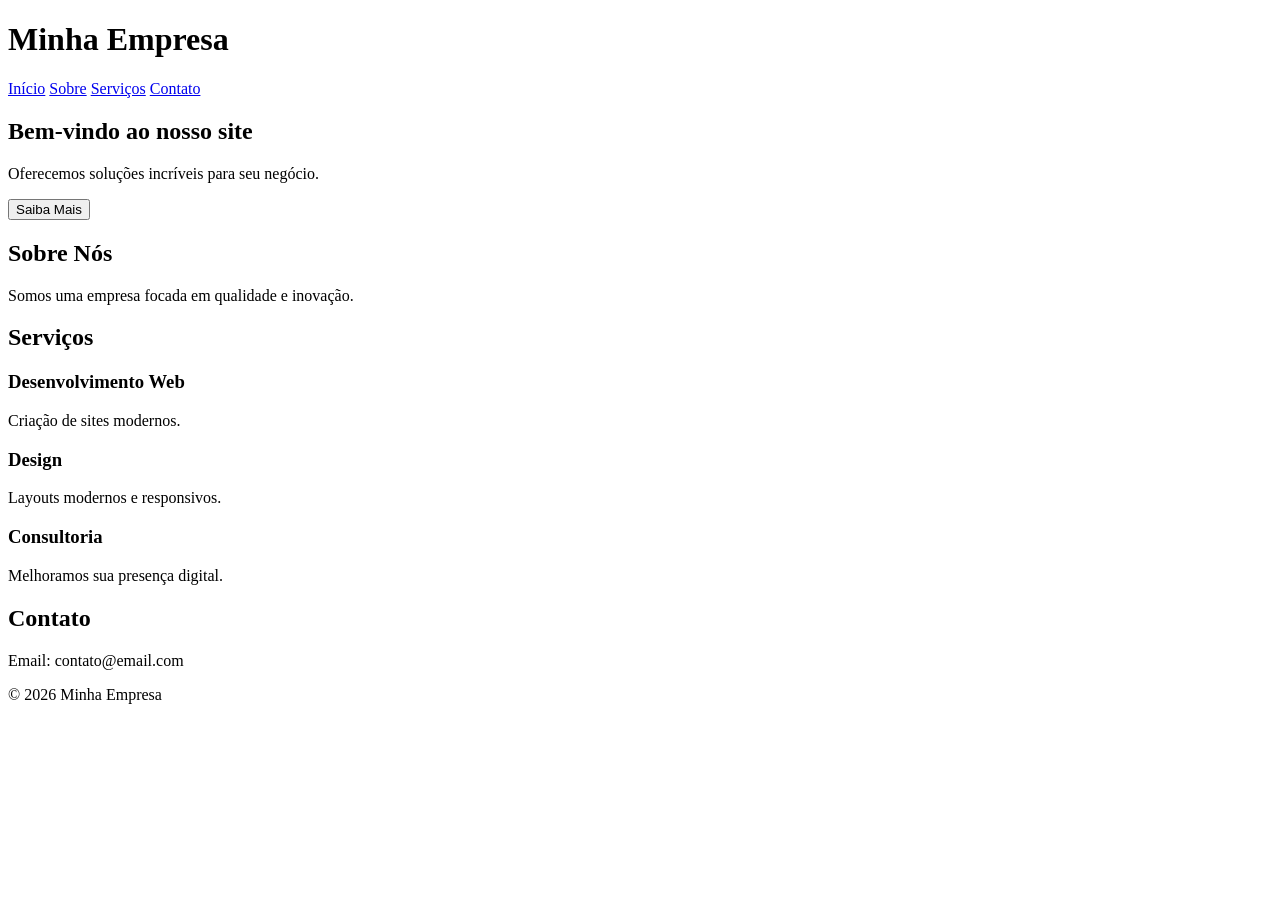
==== index.html @ d8a7df89 "html.feito" ====
<!DOCTYPE html>
<html lang="pt-br">
<head>
    <meta charset="UTF-8">
    <title>Minha Landing Page</title>
    <link rel="stylesheet" href="style.css">
</head>
<body>
 
<header>
    <h1>Minha Empresa</h1>
    <nav>
        <a href="#">Início</a>
        <a href="#">Sobre</a>
        <a href="#">Serviços</a>
        <a href="#">Contato</a>
    </nav>
</header>
 
<section class="hero">
    <h2>Bem-vindo ao nosso site</h2>
    <p>Oferecemos soluções incríveis para seu negócio.</p>
    <button>Saiba Mais</button>
</section>
 
<section class="sobre">
    <h2>Sobre Nós</h2>
    <p>Somos uma empresa focada em qualidade e inovação.</p>
</section>
 
<section class="servicos">
    <h2>Serviços</h2>
 
    <div class="card">
        <h3>Desenvolvimento Web</h3>
        <p>Criação de sites modernos.</p>
    </div>
 
    <div class="card">
        <h3>Design</h3>
        <p>Layouts modernos e responsivos.</p>
    </div>
 
    <div class="card">
        <h3>Consultoria</h3>
        <p>Melhoramos sua presença digital.</p>
    </div>
</section>
 
<section class="contato">
    <h2>Contato</h2>
    <p>Email: contato@email.com</p>
</section>
 
<footer>
    <p>© 2026 Minha Empresa</p>
</footer>
 
</body>
</html>
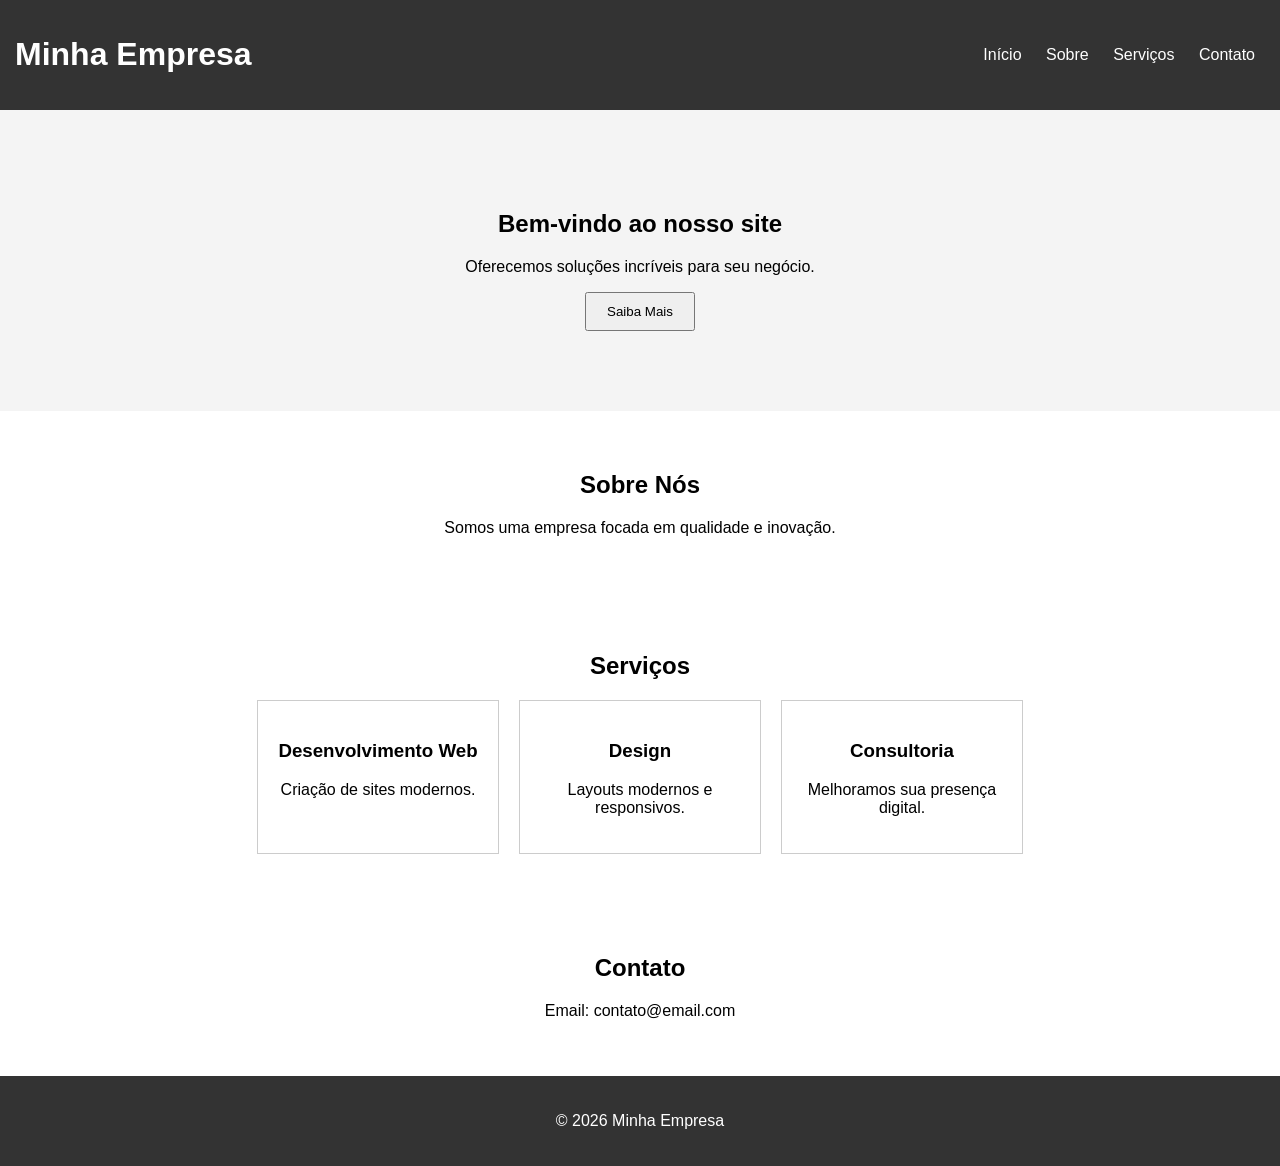
==== commit 6fad7745: "Foi feito o style.css e tambemfoi ajeitado o serviços no html" ====
--- a/index.html
+++ b/index.html
@@ -31,20 +31,24 @@
  
 <section class="servicos">
     <h2>Serviços</h2>
- 
-    <div class="card">
-        <h3>Desenvolvimento Web</h3>
-        <p>Criação de sites modernos.</p>
-    </div>
- 
-    <div class="card">
-        <h3>Design</h3>
-        <p>Layouts modernos e responsivos.</p>
-    </div>
- 
-    <div class="card">
-        <h3>Consultoria</h3>
-        <p>Melhoramos sua presença digital.</p>
+
+    <div class="cards">
+
+        <div class="card">
+            <h3>Desenvolvimento Web</h3>
+            <p>Criação de sites modernos.</p>
+        </div>
+
+        <div class="card">
+            <h3>Design</h3>
+            <p>Layouts modernos e responsivos.</p>
+        </div>
+
+        <div class="card">
+            <h3>Consultoria</h3>
+            <p>Melhoramos sua presença digital.</p>
+        </div>
+
     </div>
 </section>
  
--- a/style.css
+++ b/style.css
@@ -0,0 +1,57 @@
+body{
+    font-family: Arial;
+    margin:0;
+}
+
+header{
+    background:#333;
+    color:white;
+    padding:15px;
+    display:flex;
+    justify-content:space-between;
+    align-items: center;
+}
+
+nav a{
+    color:white;
+    margin:10px;
+    text-decoration:none;
+}
+
+.hero{
+    background:#f4f4f4;
+    text-align:center;
+    padding:80px;
+}
+
+.hero button{
+    padding:10px 20px;
+}
+
+section{
+    padding:40px;
+    text-align:center;
+}
+
+.servicos{
+    text-align:center;
+}
+.cards{
+    display:flex;
+    justify-content:center;
+    gap:20px;
+    margin-top:20px;
+}
+
+.card{
+    border:1px solid #ccc;
+    padding:20px;
+    width:200px;
+}
+
+footer{
+    background:#333;
+    color:white;
+    text-align:center;
+    padding:20px;
+}
